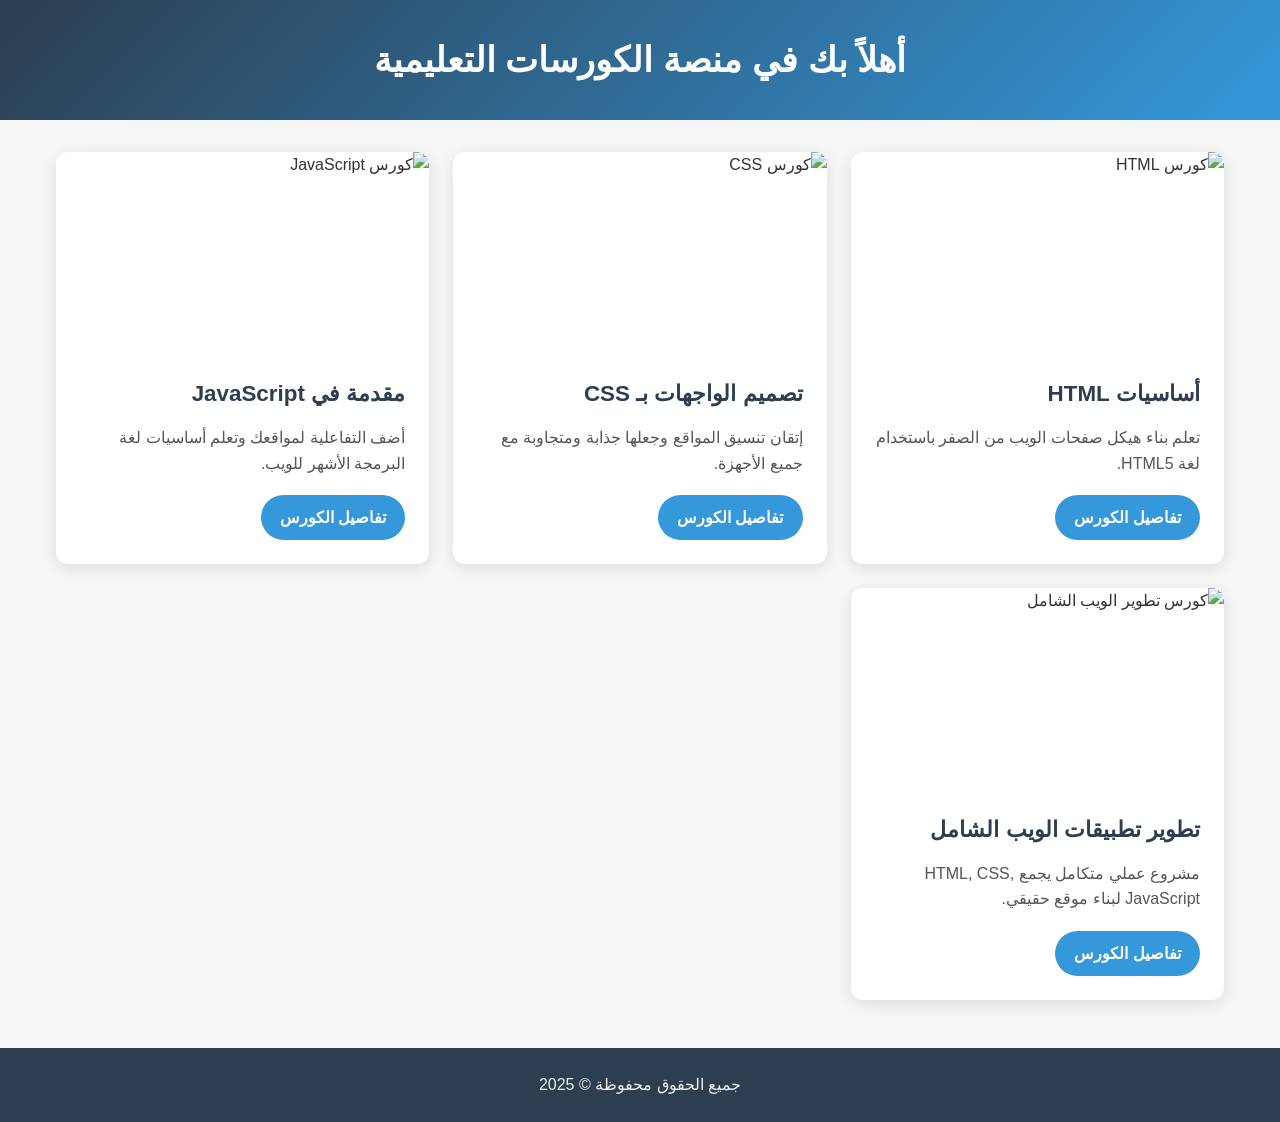
==== index.html @ 11bc7d44 "first commit" ====
<!DOCTYPE html>
<html lang="ar" dir="rtl">
<head>
    <meta charset="UTF-8">
    <meta name="viewport" content="width=device-width, initial-scale=1.0">
    <title>منصة الكورسات</title>
    <link rel="stylesheet" href="style.css">
</head>
<body>
    <header>
        <h1>أهلاً بك في منصة الكورسات التعليمية</h1>
    </header>
    <main>
        <section class="courses-grid">
            <!-- كورس 1 -->
            <article class="course-card">
                <img src="images/course1.jpg" alt="كورس HTML">
                <div class="course-info">
                    <h2>أساسيات HTML</h2>
                    <p>تعلم بناء هيكل صفحات الويب من الصفر باستخدام لغة HTML5.</p>
                    <a href="courses/course1.html" class="btn">تفاصيل الكورس</a>
                </div>
            </article>

            <!-- كورس 2 -->
            <article class="course-card">
                <img src="images/course2.jpg" alt="كورس CSS">
                <div class="course-info">
                    <h2>تصميم الواجهات بـ CSS</h2>
                    <p>إتقان تنسيق المواقع وجعلها جذابة ومتجاوبة مع جميع الأجهزة.</p>
                    <a href="courses/course2.html" class="btn">تفاصيل الكورس</a>
                </div>
            </article>

            <!-- كورس 3 -->
            <article class="course-card">
                <img src="images/course3.jpg" alt="كورس JavaScript">
                <div class="course-info">
                    <h2>مقدمة في JavaScript</h2>
                    <p>أضف التفاعلية لمواقعك وتعلم أساسيات لغة البرمجة الأشهر للويب.</p>
                    <a href="courses/course3.html" class="btn">تفاصيل الكورس</a>
                </div>
            </article>

            <!-- كورس 4 -->
            <article class="course-card">
                <img src="images/course4.jpg" alt="كورس تطوير الويب الشامل">
                <div class="course-info">
                    <h2>تطوير تطبيقات الويب الشامل</h2>
                    <p>مشروع عملي متكامل يجمع HTML, CSS, JavaScript لبناء موقع حقيقي.</p>
                    <a href="courses/course4.html" class="btn">تفاصيل الكورس</a>
                </div>
            </article>
        </section>
    </main>
    <footer>
        <p>جميع الحقوق محفوظة © 2025</p>
    </footer>
</body>
</html>
---- style.css ----
/* إعادة تعيين بعض الإعدادات الأساسية */
* {
    margin: 0;
    padding: 0;
    box-sizing: border-box;
}

body {
    font-family: 'Segoe UI', Tahoma, Geneva, Verdana, sans-serif;
    line-height: 1.6;
    background-color: #f4f7f6;
    color: #333;
}

/* ترويسة */
header {
    background: linear-gradient(135deg, #2c3e50, #3498db);
    color: white;
    text-align: center;
    padding: 2rem 1rem;
    margin-bottom: 2rem;
}

header h1 {
    font-size: 2.2rem;
}

/* شبكة الكورسات */
.courses-grid {
    display: grid;
    grid-template-columns: repeat(auto-fit, minmax(280px, 1fr));
    gap: 1.5rem;
    padding: 0 1rem;
    max-width: 1200px;
    margin: 0 auto 3rem;
}

/* بطاقة الكورس */
.course-card {
    background: white;
    border-radius: 12px;
    overflow: hidden;
    box-shadow: 0 4px 15px rgba(0,0,0,0.1);
    transition: transform 0.3s ease, box-shadow 0.3s ease;
    display: flex;
    flex-direction: column;
}

.course-card:hover {
    transform: translateY(-5px);
    box-shadow: 0 8px 25px rgba(0,0,0,0.15);
}

.course-card img {
    width: 100%;
    height: 200px;
    object-fit: cover;
}

.course-info {
    padding: 1.5rem;
    display: flex;
    flex-direction: column;
    flex-grow: 1;
}

.course-info h2 {
    font-size: 1.4rem;
    margin-bottom: 0.8rem;
    color: #2c3e50;
}

.course-info p {
    flex-grow: 1;
    margin-bottom: 1.2rem;
    color: #555;
}

/* زر التفاصيل */
.btn {
    display: inline-block;
    background-color: #3498db;
    color: white;
    text-decoration: none;
    padding: 0.6rem 1.2rem;
    border-radius: 25px;
    text-align: center;
    font-weight: bold;
    transition: background 0.3s;
    align-self: flex-start;
}

.btn:hover {
    background-color: #2980b9;
}

/* تذييل */
footer {
    text-align: center;
    padding: 1.5rem;
    background: #2c3e50;
    color: #ecf0f1;
    margin-top: auto;
}

/* صفحة تفاصيل الكورس */
.course-detail {
    max-width: 900px;
    margin: 2rem auto;
    background: white;
    border-radius: 12px;
    padding: 2rem;
    box-shadow: 0 4px 20px rgba(0,0,0,0.08);
}

.course-detail h2 {
    font-size: 2rem;
    color: #2c3e50;
    margin-bottom: 1rem;
}

.course-detail .description {
    font-size: 1.1rem;
    margin-bottom: 2rem;
    color: #444;
    line-height: 1.8;
}

.video-container {
    position: relative;
    padding-bottom: 56.25%;
    height: 0;
    overflow: hidden;
    margin-bottom: 2rem;
    border-radius: 8px;
}

.video-container iframe {
    position: absolute;
    top: 0;
    left: 0;
    width: 100%;
    height: 100%;
    border: 0;
}

.back-btn {
    display: inline-block;
    background: #7f8c8d;
    color: white;
    text-decoration: none;
    padding: 0.5rem 1.2rem;
    border-radius: 20px;
    margin-top: 1rem;
    transition: background 0.3s;
}

.back-btn:hover {
    background: #6c7a7a;
}

/* التجاوب */
@media (max-width: 600px) {
    header h1 {
        font-size: 1.6rem;
    }

    .courses-grid {
        grid-template-columns: 1fr;
        padding: 0 1rem;
    }
}
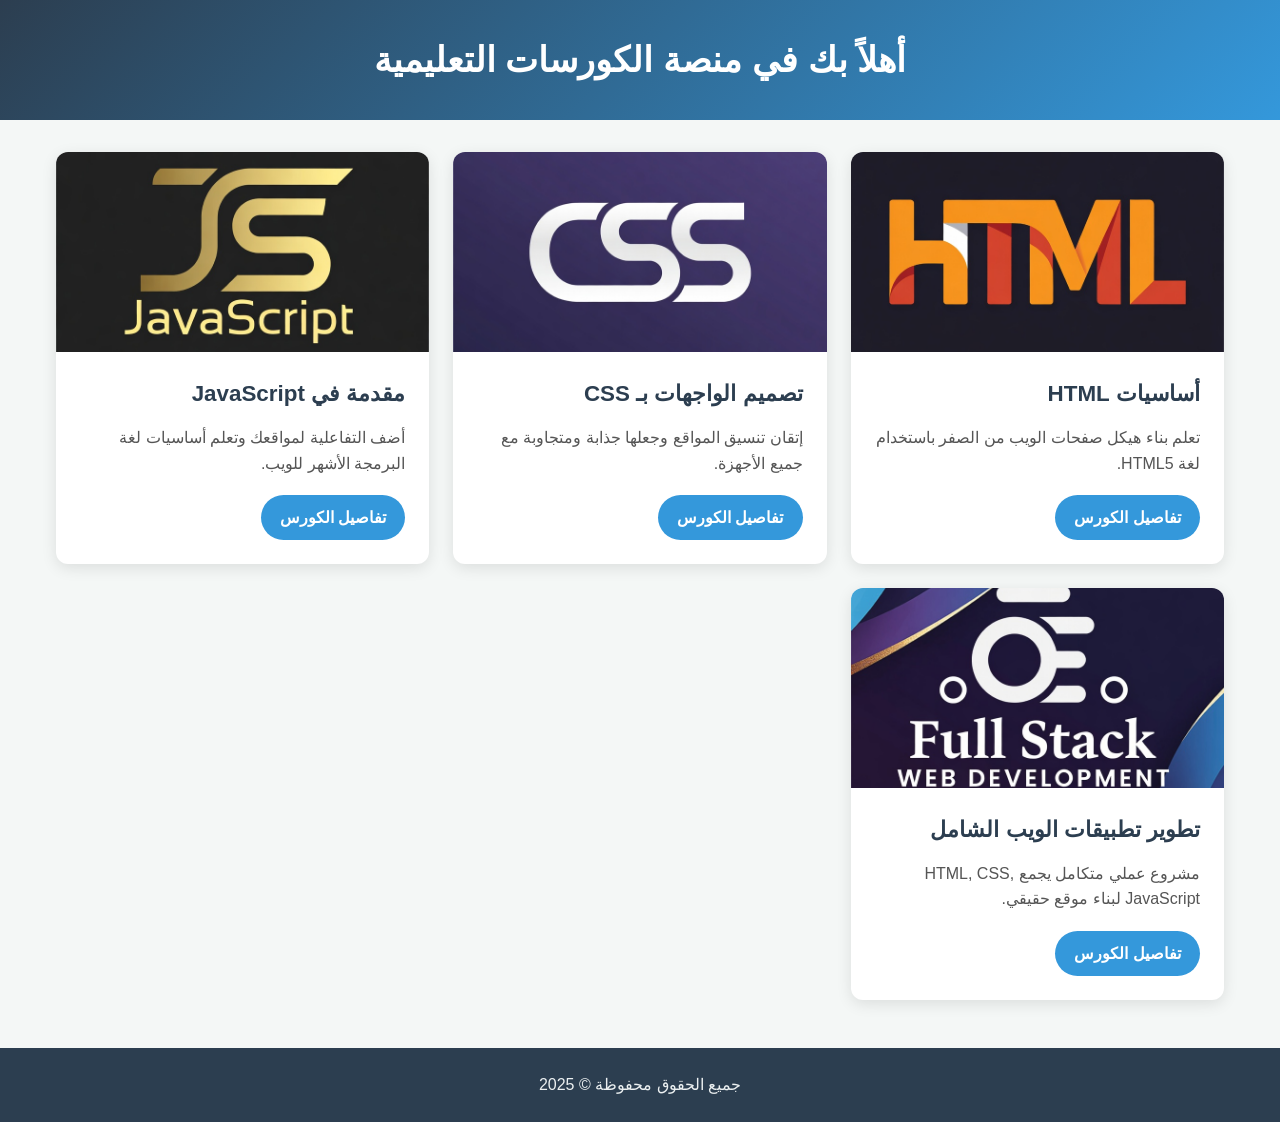
==== commit 83547684: "create new project" ====
--- a/index.html
+++ b/index.html
@@ -14,7 +14,7 @@
         <section class="courses-grid">
             <!-- كورس 1 -->
             <article class="course-card">
-                <img src="images/course1.jpg" alt="كورس HTML">
+                <img src="course1.jpg" alt="كورس HTML">
                 <div class="course-info">
                     <h2>أساسيات HTML</h2>
                     <p>تعلم بناء هيكل صفحات الويب من الصفر باستخدام لغة HTML5.</p>
@@ -24,7 +24,7 @@
 
             <!-- كورس 2 -->
             <article class="course-card">
-                <img src="images/course2.jpg" alt="كورس CSS">
+                <img src="course2.jpg" alt="كورس CSS">
                 <div class="course-info">
                     <h2>تصميم الواجهات بـ CSS</h2>
                     <p>إتقان تنسيق المواقع وجعلها جذابة ومتجاوبة مع جميع الأجهزة.</p>
@@ -34,7 +34,7 @@
 
             <!-- كورس 3 -->
             <article class="course-card">
-                <img src="images/course3.jpg" alt="كورس JavaScript">
+                <img src="course3.jpg" alt="كورس JavaScript">
                 <div class="course-info">
                     <h2>مقدمة في JavaScript</h2>
                     <p>أضف التفاعلية لمواقعك وتعلم أساسيات لغة البرمجة الأشهر للويب.</p>
@@ -44,7 +44,7 @@
 
             <!-- كورس 4 -->
             <article class="course-card">
-                <img src="images/course4.jpg" alt="كورس تطوير الويب الشامل">
+                <img src="course4.jpg" alt="كورس تطوير الويب الشامل">
                 <div class="course-info">
                     <h2>تطوير تطبيقات الويب الشامل</h2>
                     <p>مشروع عملي متكامل يجمع HTML, CSS, JavaScript لبناء موقع حقيقي.</p>
